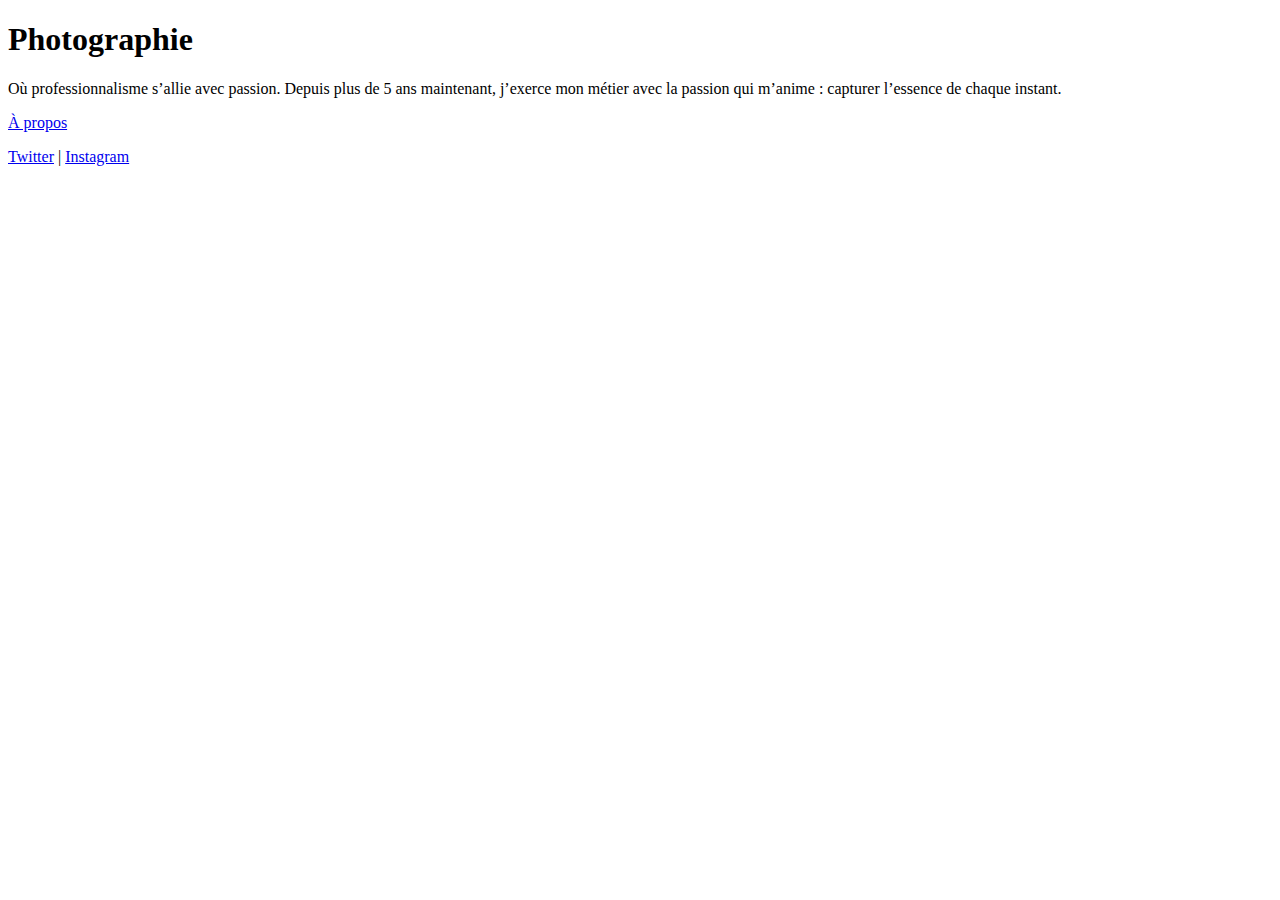
==== index.html @ 8ebaa292 "Update index.html" ====
<!DOCTYPE html>
<html lang="fr">

<head>
    <meta charset="utf-8">
    <title>Accueil - Robbie Lens Photographie</title>
</head>

<body>
    <h1>Photographie</h1>
    <p>
        Où professionnalisme s’allie avec passion. Depuis plus de 5 ans maintenant, j’exerce mon métier avec la passion
        qui m’anime : capturer l’essence de chaque instant.
    </p>
    <!-- Lien vers la page "À propos" -->
    <a href="dossier-demo/a-propos.html">À propos</a>

    <!-- Liens vers les réseaux sociaux, s'ouvrant dans un nouvel onglet -->
    <p>
        <a href="https://twitter.com/" target="_blank">Twitter</a> |
        <a href="https://www.instagram.com/" target="_blank">Instagram</a>
    </p>
</body>

</html>
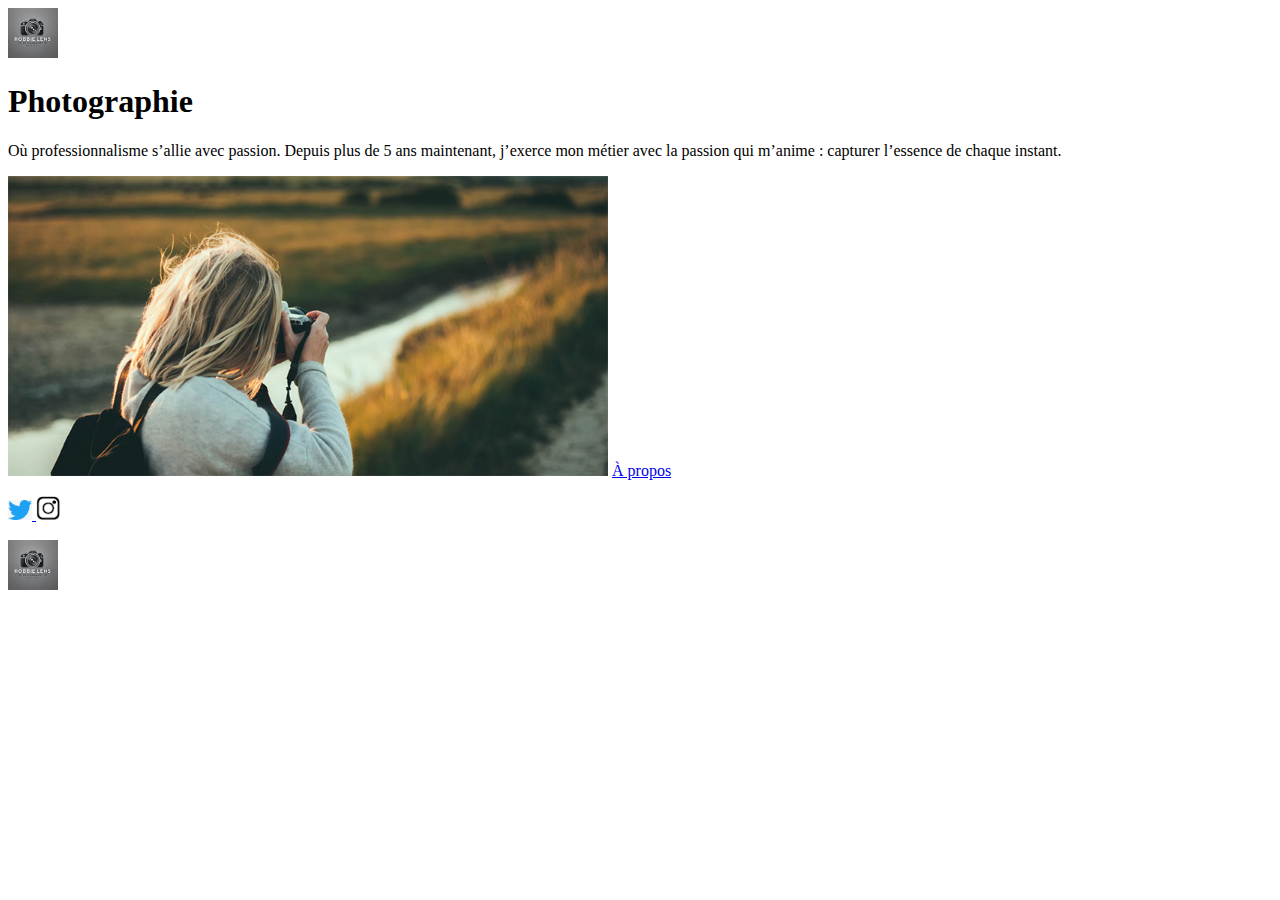
==== commit 8cbcbeea: "Update index.html" ====
--- a/index.html
+++ b/index.html
@@ -1,27 +1,31 @@
 <!DOCTYPE html>
 <html lang="fr">
-
 <head>
     <meta charset="utf-8">
     <title>Accueil - Robbie Lens Photographie</title>
 </head>
-
 <body>
+    <a href="index.html">
+        <img src="assets/images/logo.png" alt="Logo Robbie Lens" style="width:50px; height:auto;">
+    </a>
     <h1>Photographie</h1>
     <p>
         Où professionnalisme s’allie avec passion. Depuis plus de 5 ans maintenant, j’exerce mon métier avec la passion
         qui m’anime : capturer l’essence de chaque instant.
     </p>
-    <!-- Lien vers la page "À propos" -->
-    <a href="dossier-demo/a-propos.html">À propos</a>
-
-    <!-- Liens vers les réseaux sociaux, s'ouvrant dans un nouvel onglet -->
+    <img src="assets/images/robbie-lens.jpg" alt="Robbie Lens" style="width:100%; max-width:600px; height:auto;">
+    <a href="../a-propos.html">À propos</a>
     <p>
-        <a href="https://twitter.com/" target="_blank">Twitter</a> |
-        <a href="https://www.instagram.com/" target="_blank">Instagram</a>
+        <a href="https://twitter.com/" target="_blank">
+            <img src="assets/images/twitter-icon.png" alt="Twitter" style="width:24px; height:auto;">
+        </a>
+        <a href="https://www.instagram.com/" target="_blank">
+            <img src="assets/images/instagram-icon.png" alt="Instagram" style="width:24px; height:auto;">
+        </a>
     </p>
+    <a href="index.html">
+        <img src="assets/images/logo.png"alt="Logo Robbie Lens" style="width:50px; height:auto;">
+    </a>
 </body>
-
 </html>
 
-
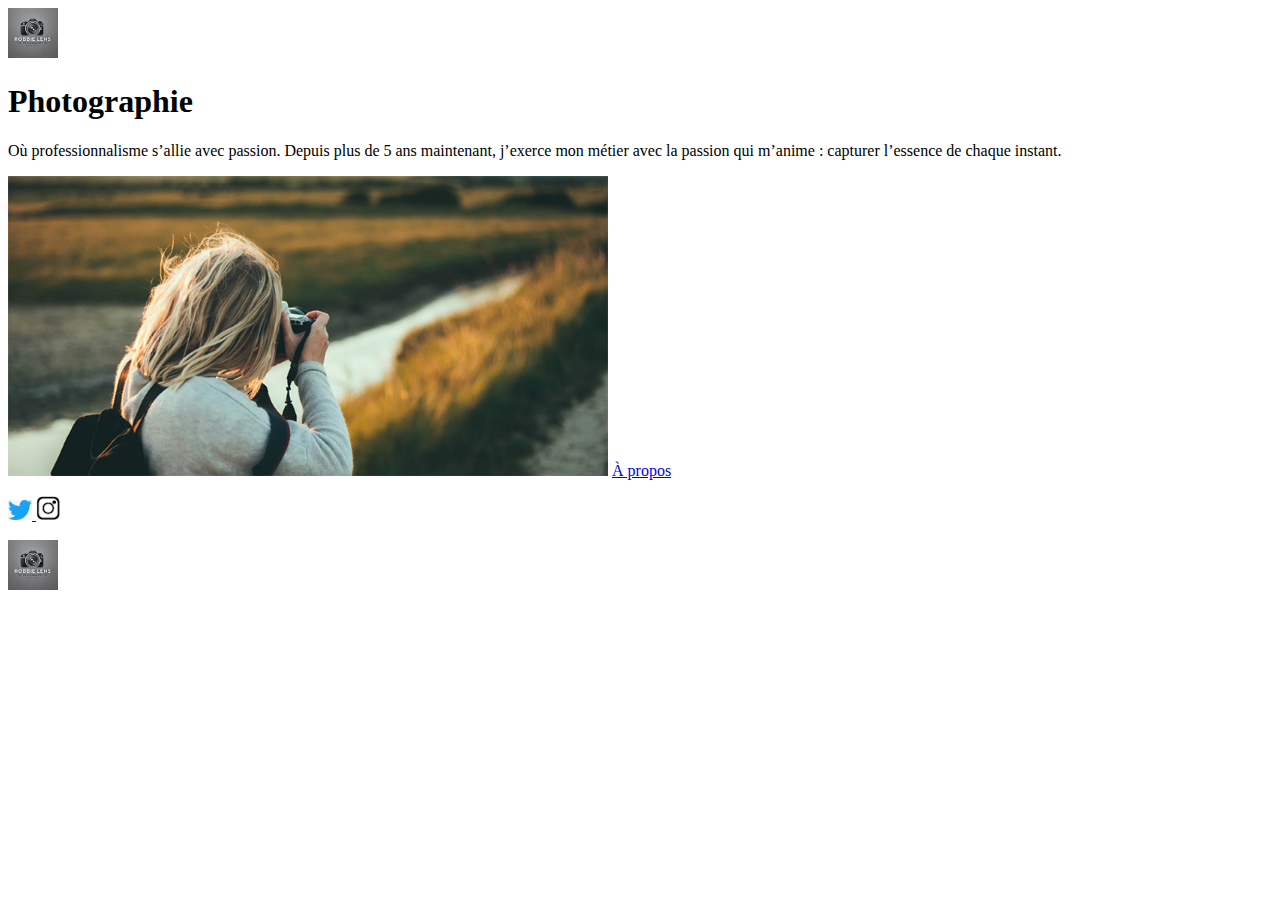
==== commit 2051e89d: "Update index.html" ====
--- a/index.html
+++ b/index.html
@@ -14,7 +14,7 @@
         qui m’anime : capturer l’essence de chaque instant.
     </p>
     <img src="assets/images/robbie-lens.jpg" alt="Robbie Lens" style="width:100%; max-width:600px; height:auto;">
-    <a href="../a-propos.html">À propos</a>
+    <a href="Page.html">À propos</a>
     <p>
         <a href="https://twitter.com/" target="_blank">
             <img src="assets/images/twitter-icon.png" alt="Twitter" style="width:24px; height:auto;">
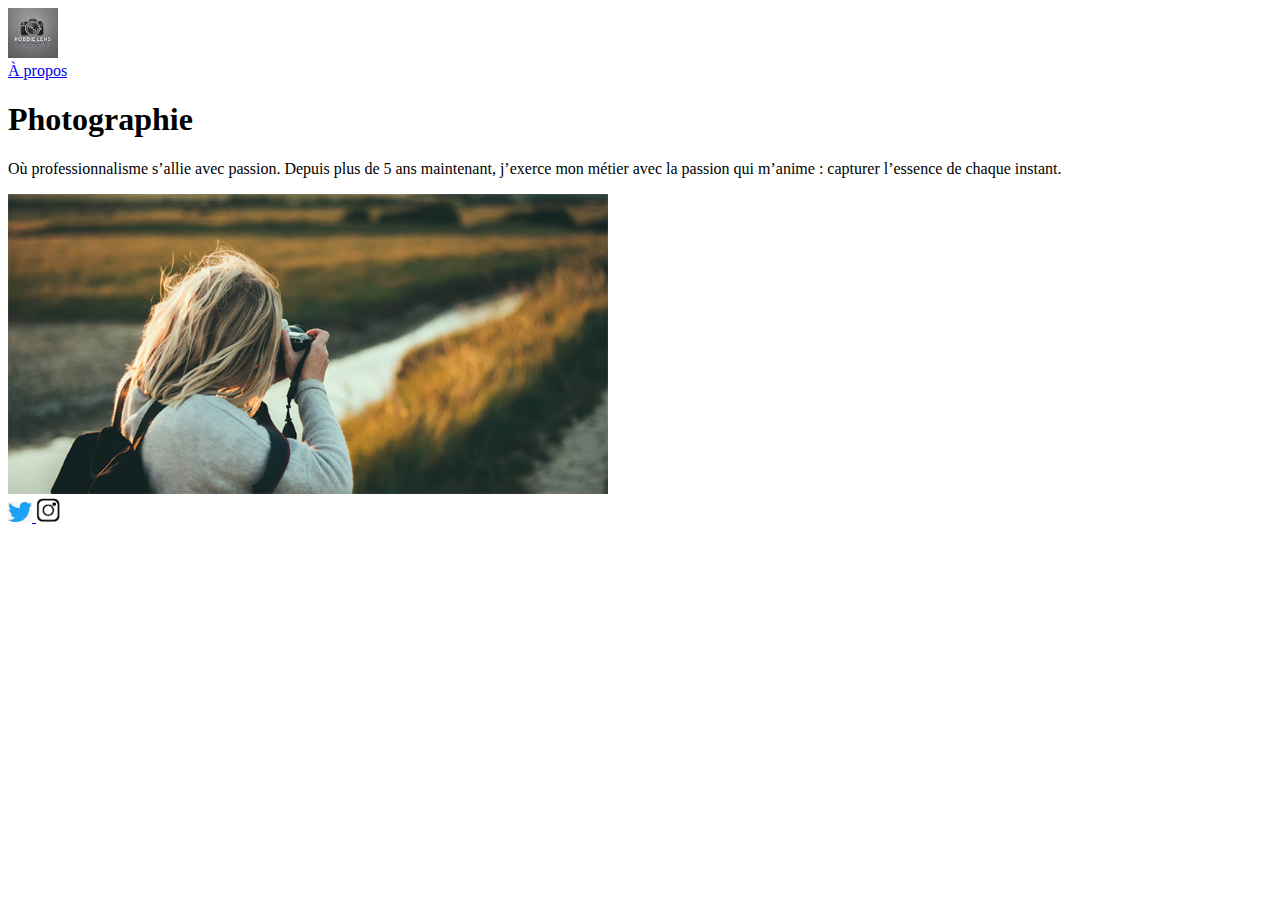
==== commit 711bed0c: "Update index.html" ====
--- a/index.html
+++ b/index.html
@@ -3,29 +3,38 @@
 <head>
     <meta charset="utf-8">
     <title>Accueil - Robbie Lens Photographie</title>
+    <link rel="stylesheet" href="style.css">
 </head>
 <body>
-    <a href="index.html">
-        <img src="assets/images/logo.png" alt="Logo Robbie Lens" style="width:50px; height:auto;">
-    </a>
+
+  
+    <div class="header">
+        <a href="index.html">
+            <img src="assets/images/logo.png" alt="Logo Robbie Lens" style="width:50px; height:auto;">
+        </a>
+        <nav>
+            <a href="Page.html">À propos</a>
+        </nav>
+    </div>
+
     <h1>Photographie</h1>
-    <p>
-        Où professionnalisme s’allie avec passion. Depuis plus de 5 ans maintenant, j’exerce mon métier avec la passion
+    <p class="intro">
+        Où <span>professionnalisme</span> s’allie avec <span>passion</span>. Depuis plus de 5 ans maintenant, j’exerce mon métier avec la passion
         qui m’anime : capturer l’essence de chaque instant.
     </p>
+
     <img src="assets/images/robbie-lens.jpg" alt="Robbie Lens" style="width:100%; max-width:600px; height:auto;">
-    <a href="Page.html">À propos</a>
-    <p>
+
+  
+    <div class="footer">
         <a href="https://twitter.com/" target="_blank">
             <img src="assets/images/twitter-icon.png" alt="Twitter" style="width:24px; height:auto;">
         </a>
         <a href="https://www.instagram.com/" target="_blank">
             <img src="assets/images/instagram-icon.png" alt="Instagram" style="width:24px; height:auto;">
         </a>
-    </p>
-    <a href="index.html">
-        <img src="assets/images/logo.png"alt="Logo Robbie Lens" style="width:50px; height:auto;">
-    </a>
+    </div>
+
 </body>
 </html>
 
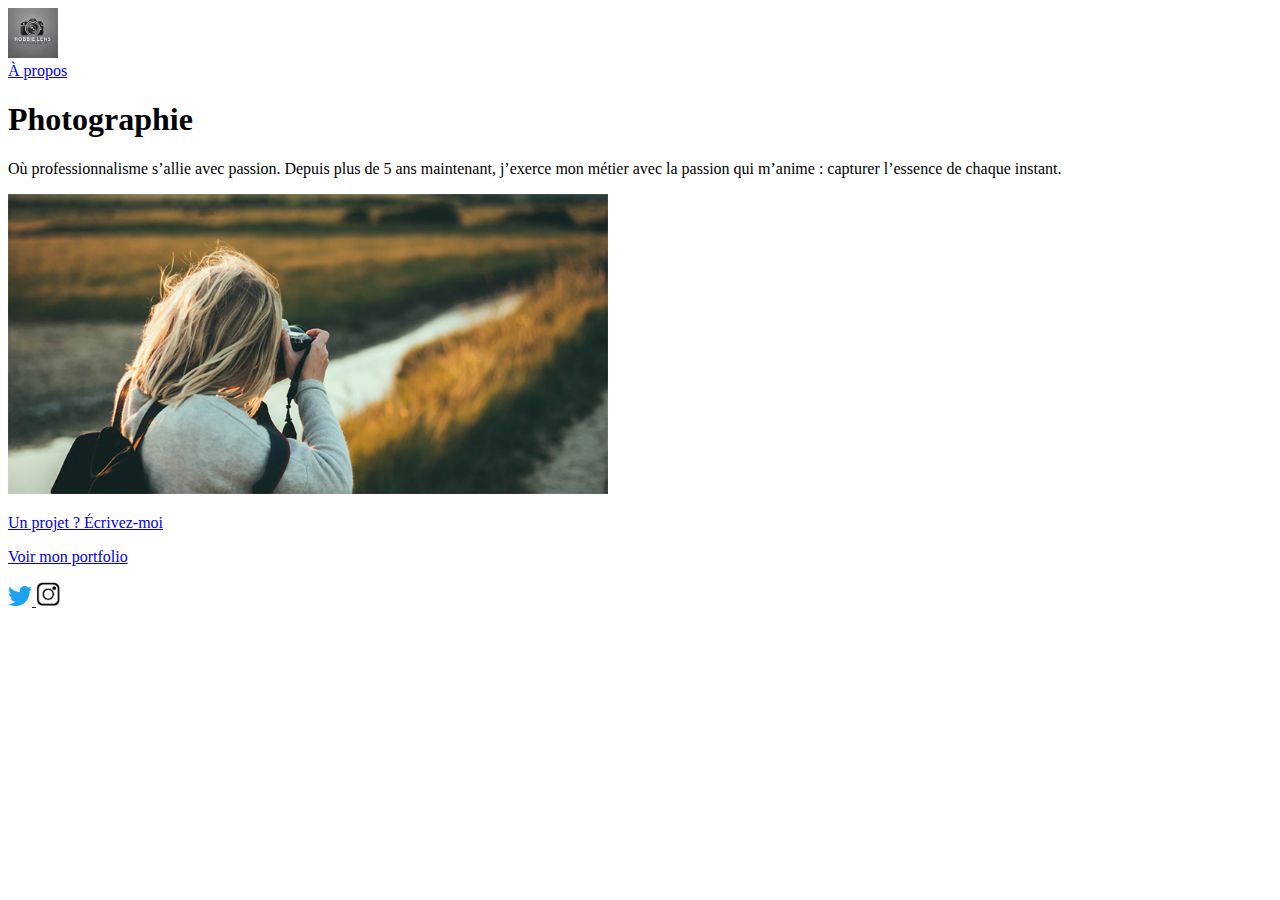
==== commit b11560e5: "Update index.html" ====
--- a/index.html
+++ b/index.html
@@ -7,7 +7,7 @@
 </head>
 <body>
 
-  
+   
     <div class="header">
         <a href="index.html">
             <img src="assets/images/logo.png" alt="Logo Robbie Lens" style="width:50px; height:auto;">
@@ -25,7 +25,11 @@
 
     <img src="assets/images/robbie-lens.jpg" alt="Robbie Lens" style="width:100%; max-width:600px; height:auto;">
 
-  
+
+    <p><a href="contact.html" class="btn">Un projet ? Écrivez-moi</a></p>
+    <p><a href="portfolio.html" class="btn">Voir mon portfolio</a></p>
+
+    
     <div class="footer">
         <a href="https://twitter.com/" target="_blank">
             <img src="assets/images/twitter-icon.png" alt="Twitter" style="width:24px; height:auto;">
@@ -38,3 +42,4 @@
 </body>
 </html>
 
+
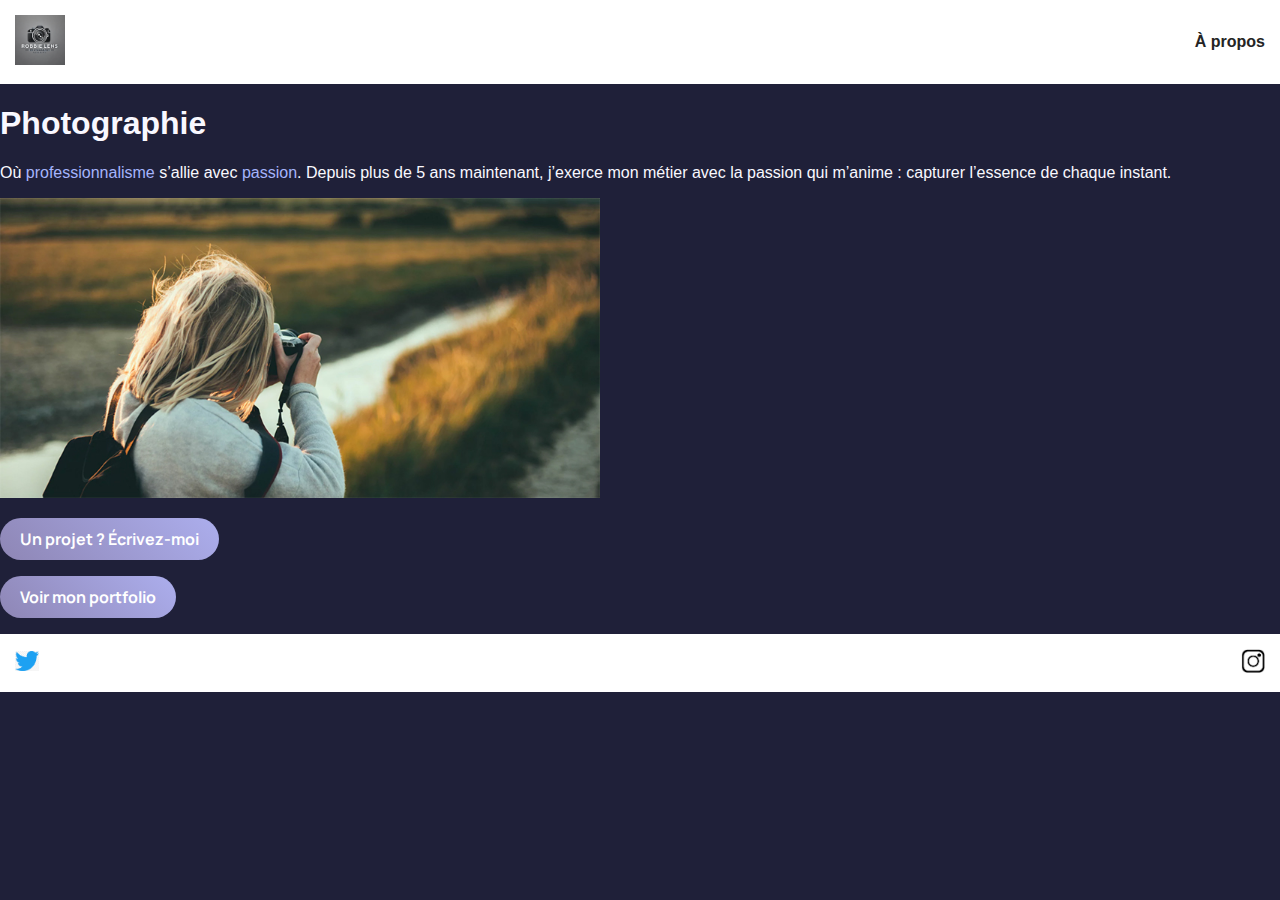
==== commit 035cc1e8: "Update index.html" ====
--- a/index.html
+++ b/index.html
@@ -3,7 +3,7 @@
 <head>
     <meta charset="utf-8">
     <title>Accueil - Robbie Lens Photographie</title>
-    <link rel="stylesheet" href="style.css">
+    <link rel="stylesheet" href="assets/style.css">
 </head>
 <body>
 
--- a/assets/style.css
+++ b/assets/style.css
@@ -0,0 +1,49 @@
+
+@import url('https://fonts.googleapis.com/css2?family=Manrope:wght@400;700&display=swap');
+body {
+    font-family: Arial, sans-serif;
+    margin: 0;
+    padding: 0;
+    background-color: #1F2039; 
+    color: #F9F8FF;
+}
+
+.header, .footer {
+    background-color: white; 
+    padding: 15px;
+    display: flex;
+    align-items: center;
+    justify-content: space-between;
+}
+
+.header a, .footer a {
+    color: #242424;
+    text-decoration: none;
+    font-weight: bold;
+}
+
+.intro span {
+    color: #A5B4FC;
+}
+
+p, h2, ul {
+    color: #F9F8FF;
+}
+
+.btn {
+    display: inline-block;
+    padding: 10px 20px;
+    font-family: 'Manrope', sans-serif;
+    font-size: 16px;
+    font-weight: bold;
+    text-align: center;
+    text-decoration: none;
+    color: white;
+    background: linear-gradient(45deg, #8E86B5, #ACAEED);
+    border-radius: 25px;
+    transition: 0.3s;
+}
+
+.btn:hover {
+    opacity: 0.8;
+}
